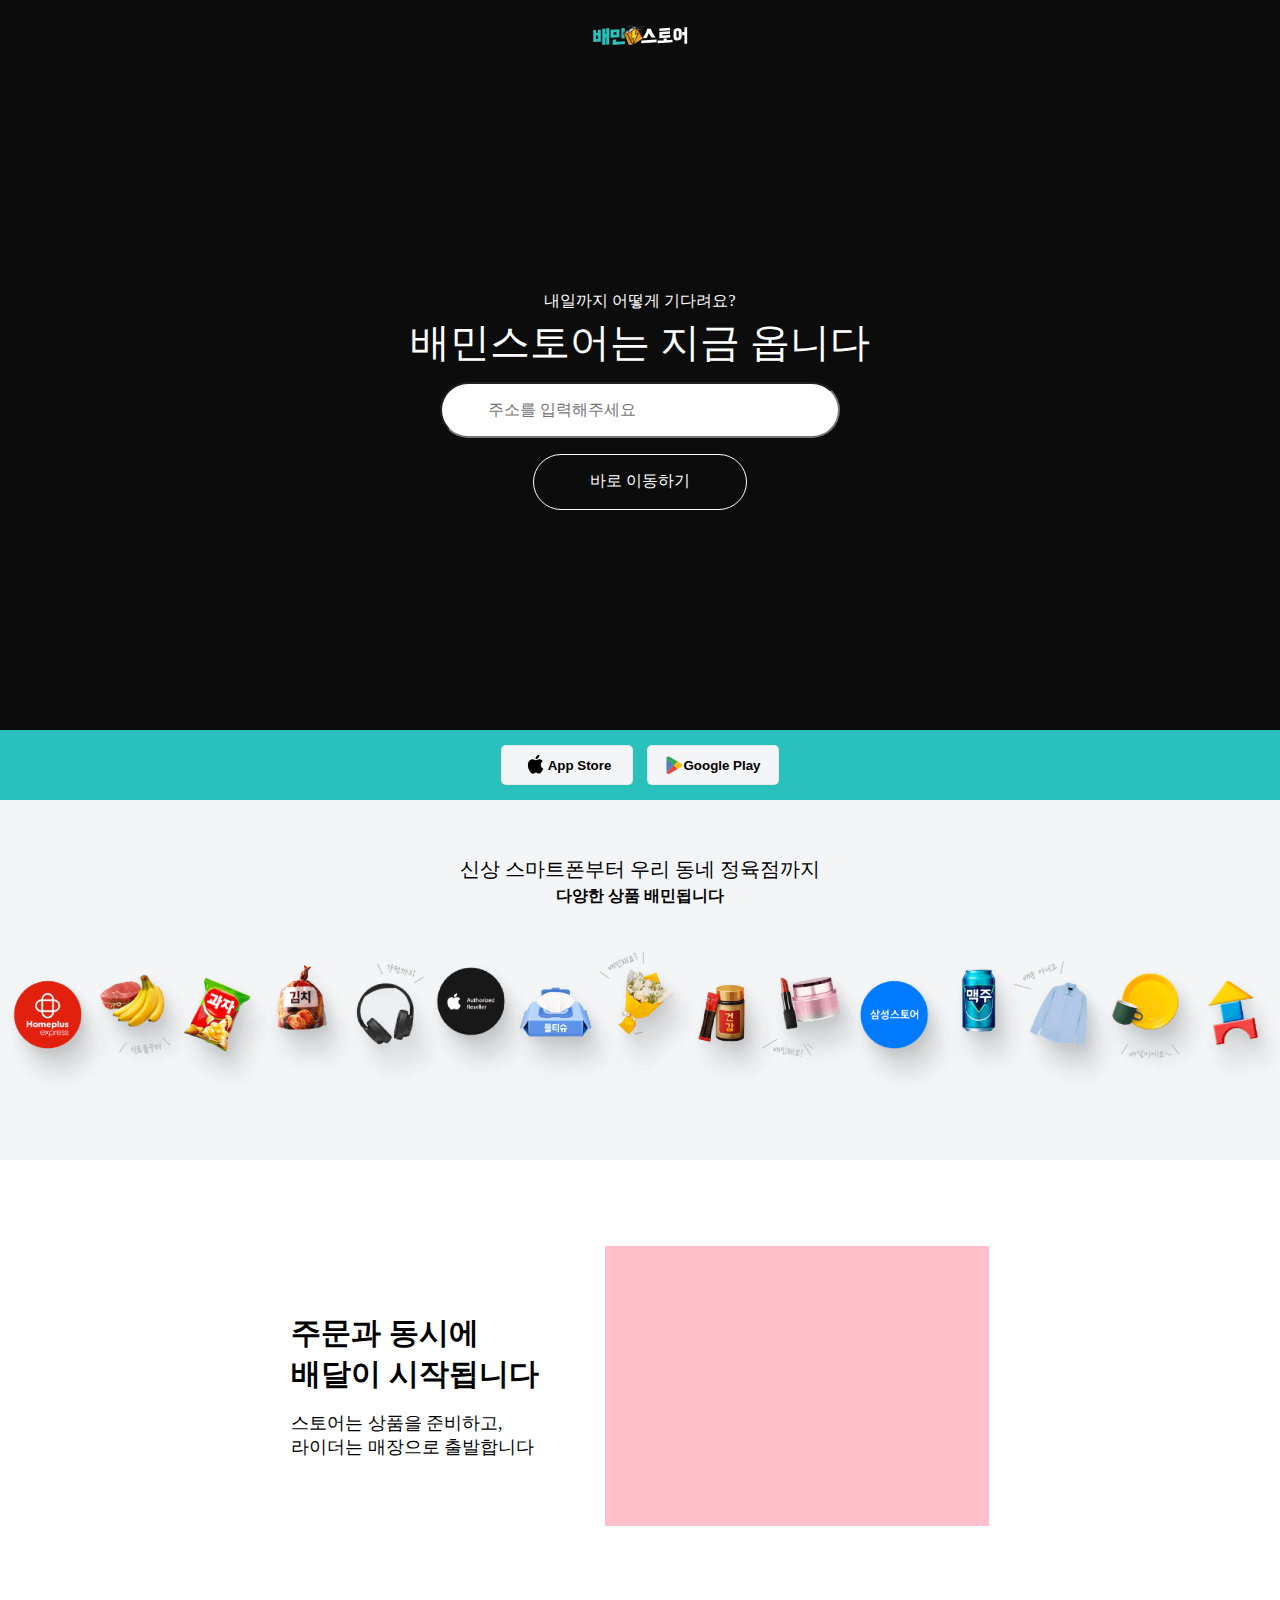
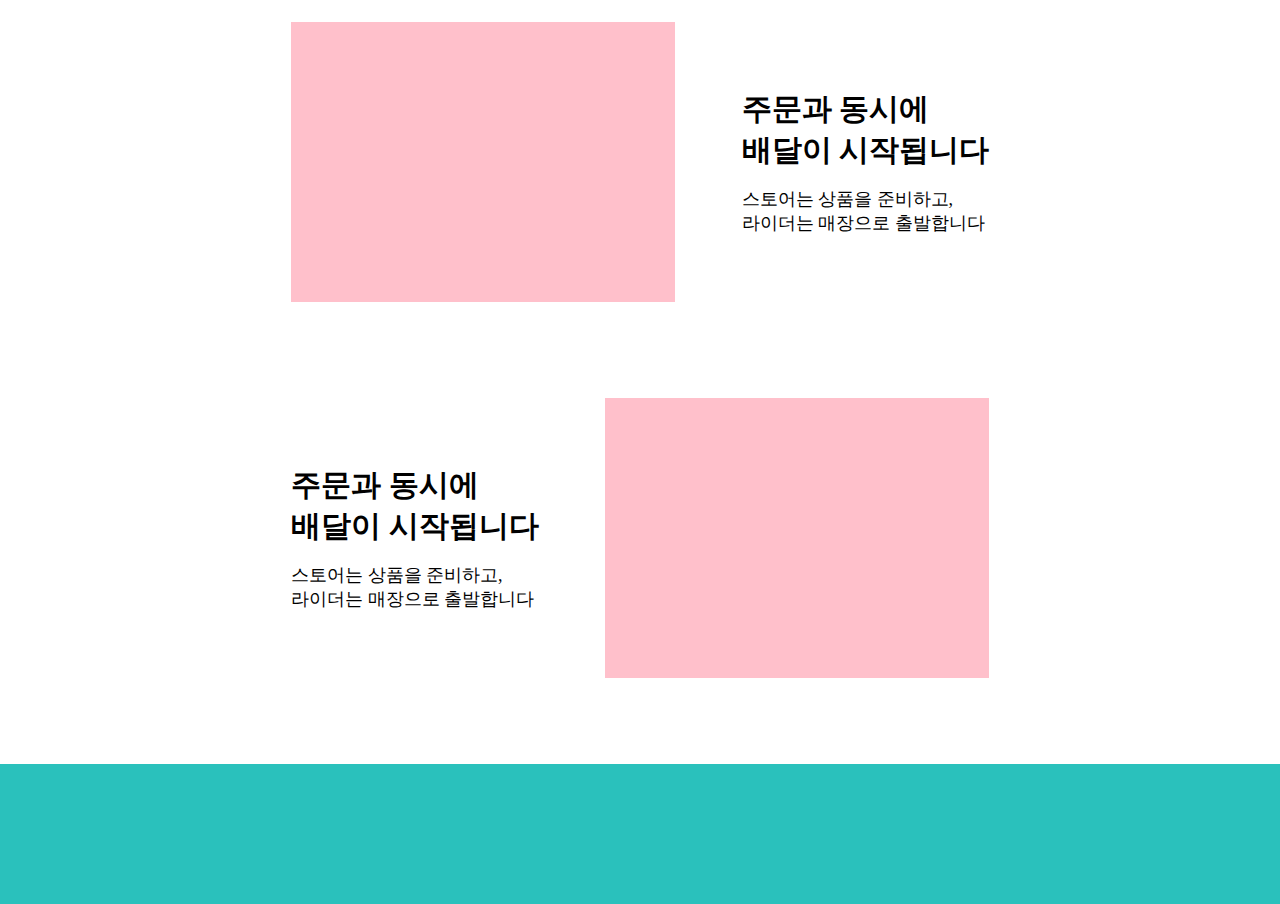
==== (0221) jscode 복습.html @ a1918e34 "배민 클론 첫 개발" ====
<!DOCTYPE html>
<html lang="ko">

<head>
    <meta charset="UTF-8">
    <meta name="viewport" content="width=device-width, initial-scale=1.0">
    <title>배달의민족 스토어 페이지입니다</title>
</head>

<body style="margin: 0;">
    <div style="height: 70px; display: flex; align-items: center; justify-content: center; background-color: #0C0C0C;">
        <img src="./assets/images/bmstore.svg" alt="배달의민족 로고">
    </div>

    <div style="height: 660px; background-color: #0C0C0C; display: flex; align-items: center; justify-content: center; color: white; text-align: center;">
        <div>
            <div style="font: 22px; margin-bottom: 3px;">
                내일까지 어떻게 기다려요?
            </div>
            <div style="font-size: 40px;">
            배민스토어는 지금 옵니다
             </div>
        <input type="text"
        placeholder="주소를 입력해주세요"
        style="width: 400px; height: 56px; font-size: 16px; padding: 18px 46px; box-sizing: border-box; margin-top: 12px; border-radius: 28px; outline: none;">
        <a href="https://naver.com"
        style="display: flex; padding: 8px 16px; width: 180px; height: 38px; align-items: center; justify-content: center; border-radius: 9999px; border: 1px solid #fff; color: #fff; text-decoration: none; cursor: pointer; margin: 16px auto 0px;"
        > 바로 이동하기 </a>
        </div>
    </div>

    <div style="background-color: #2AC1BC; width: 100%; height: 70px; display: flex; align-items: center; justify-content: center;">
        <button type="button" style="width: 132px; height: 40px; background-color: #F3F5F7; border: 1px solid rgba(0, 0, 0, 0.05); display: flex; align-items: center; justify-content: center; border-radius: 5px; margin-right: 14px; font-weight: bold; cursor: pointer;">
            <img src="./assets/icons/icon-black-social-apple.svg" alt="">
            App Store
        </button>
        <button type="button" style="width: 132px; height: 40px; background-color: #F3F5F7; border: 1px solid rgba(0, 0, 0, 0.05); display: flex; align-items: center; justify-content: center; border-radius: 5px; font-weight: bold; cursor: pointer;">
            <img src="./assets/icons/icon-social-playstore.svg" alt="">
            Google Play
        </button>
    </div>

    <div style="width: 100%; height: 360px; background-color: #F3F5F7; display: flex; justify-content: center; padding-top: 56px; box-sizing: border-box; flex-wrap: wrap;">
        <div style="text-align: center;">
            <div style="font-size: 20px; margin-bottom: 3px;">신상 스마트폰부터 우리 동네 정육점까지</div>
            <div style="font: 30px; font-weight: bold;">다양한 상품 배민됩니다</div>
        </div>
        <div style="width: 100%; height: 200px; background-image: url(./assets/images/bmmarquee.png); background-repeat: repeat-x; background-size: contain;"></div>
    </div>

    <div style="padding: 86px 0;">
        <div style="width: 100%; max-width: 730px; margin: auto; padding: 0 16px; box-sizing: border-box; margin-bottom: 96px;">
            <div style="display: flex; align-items: center; justify-content: space-between">
                <div>
                    <div style="font-size: 30px; font-weight: bold; margin-bottom: 16px;">주문과 동시에<br />배달이 시작됩니다</div>
                    <div style="font-size: 18px;">스토어는 상품을 준비하고,<br />라이더는 매장으로 출발합니다</div>
                </div>
                <div style="width: 384px; height: 280px; background-color: pink;"></div>
            </div>
        </div>

        <div style="width: 100%; max-width: 730px; margin: auto; padding: 0 16px; box-sizing: border-box; margin-bottom: 96px;">
            <div style="display: flex; align-items: center; justify-content: space-between">
                <div style="width: 384px; height: 280px; background-color: pink;"></div>
                <div>
                    <div style="font-size: 30px; font-weight: bold; margin-bottom: 16px;">주문과 동시에<br />배달이 시작됩니다</div>
                    <div style="font-size: 18px;">스토어는 상품을 준비하고,<br />라이더는 매장으로 출발합니다</div>
                </div>
            </div>
        </div>

        <div style="width: 100%; max-width: 730px; margin: auto; padding: 0 16px; box-sizing: border-box;">
            <div style="display: flex; align-items: center; justify-content: space-between">
                <div>
                    <div style="font-size: 30px; font-weight: bold; margin-bottom: 16px;">주문과 동시에<br />배달이 시작됩니다</div>
                    <div style="font-size: 18px;">스토어는 상품을 준비하고,<br />라이더는 매장으로 출발합니다</div>
                </div>
                <div style="width: 384px; height: 280px; background-color: pink;"></div>
            </div>
        </div>
    </div>
    
    <div style="background-color: #2AC1BC; height: 140px; width: 100%;"></div>
</body>
</html>
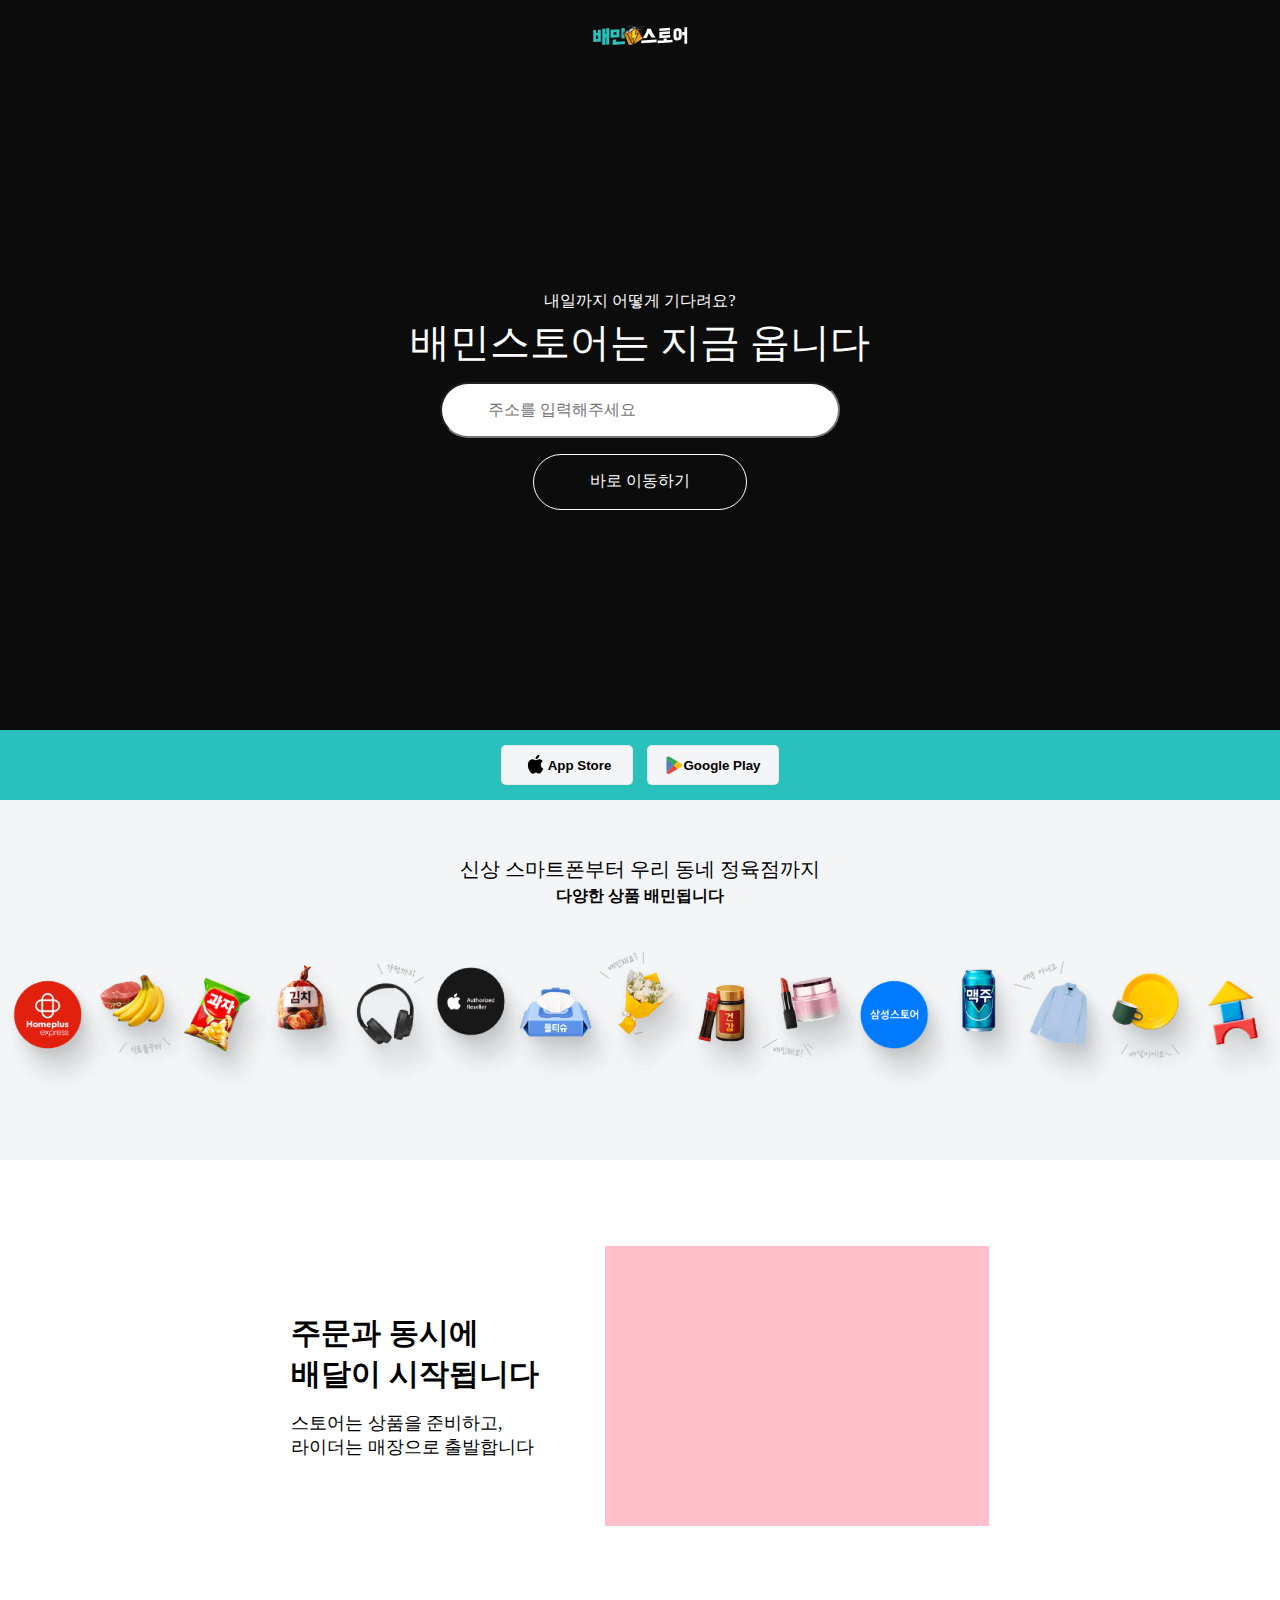
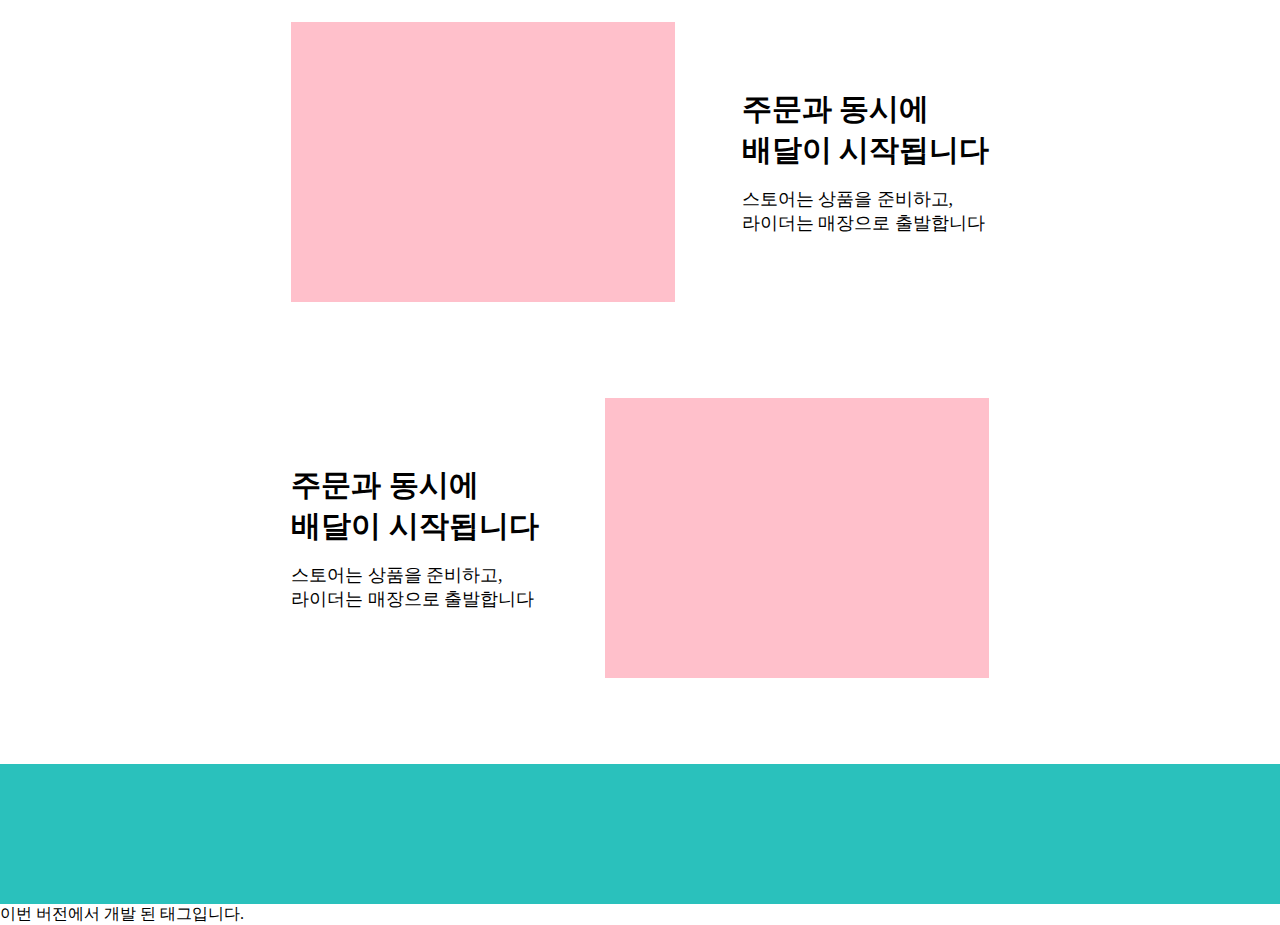
==== commit 121b281d: "Feat: 인덱스 페이지 테스트 영역 개발" ====
--- a/(0221) jscode 복습.html
+++ b/(0221) jscode 복습.html
@@ -81,5 +81,7 @@
     </div>
     
     <div style="background-color: #2AC1BC; height: 140px; width: 100%;"></div>
+
+    <div class="Test">이번 버전에서 개발 된 태그입니다.</div>
 </body>
 </html>